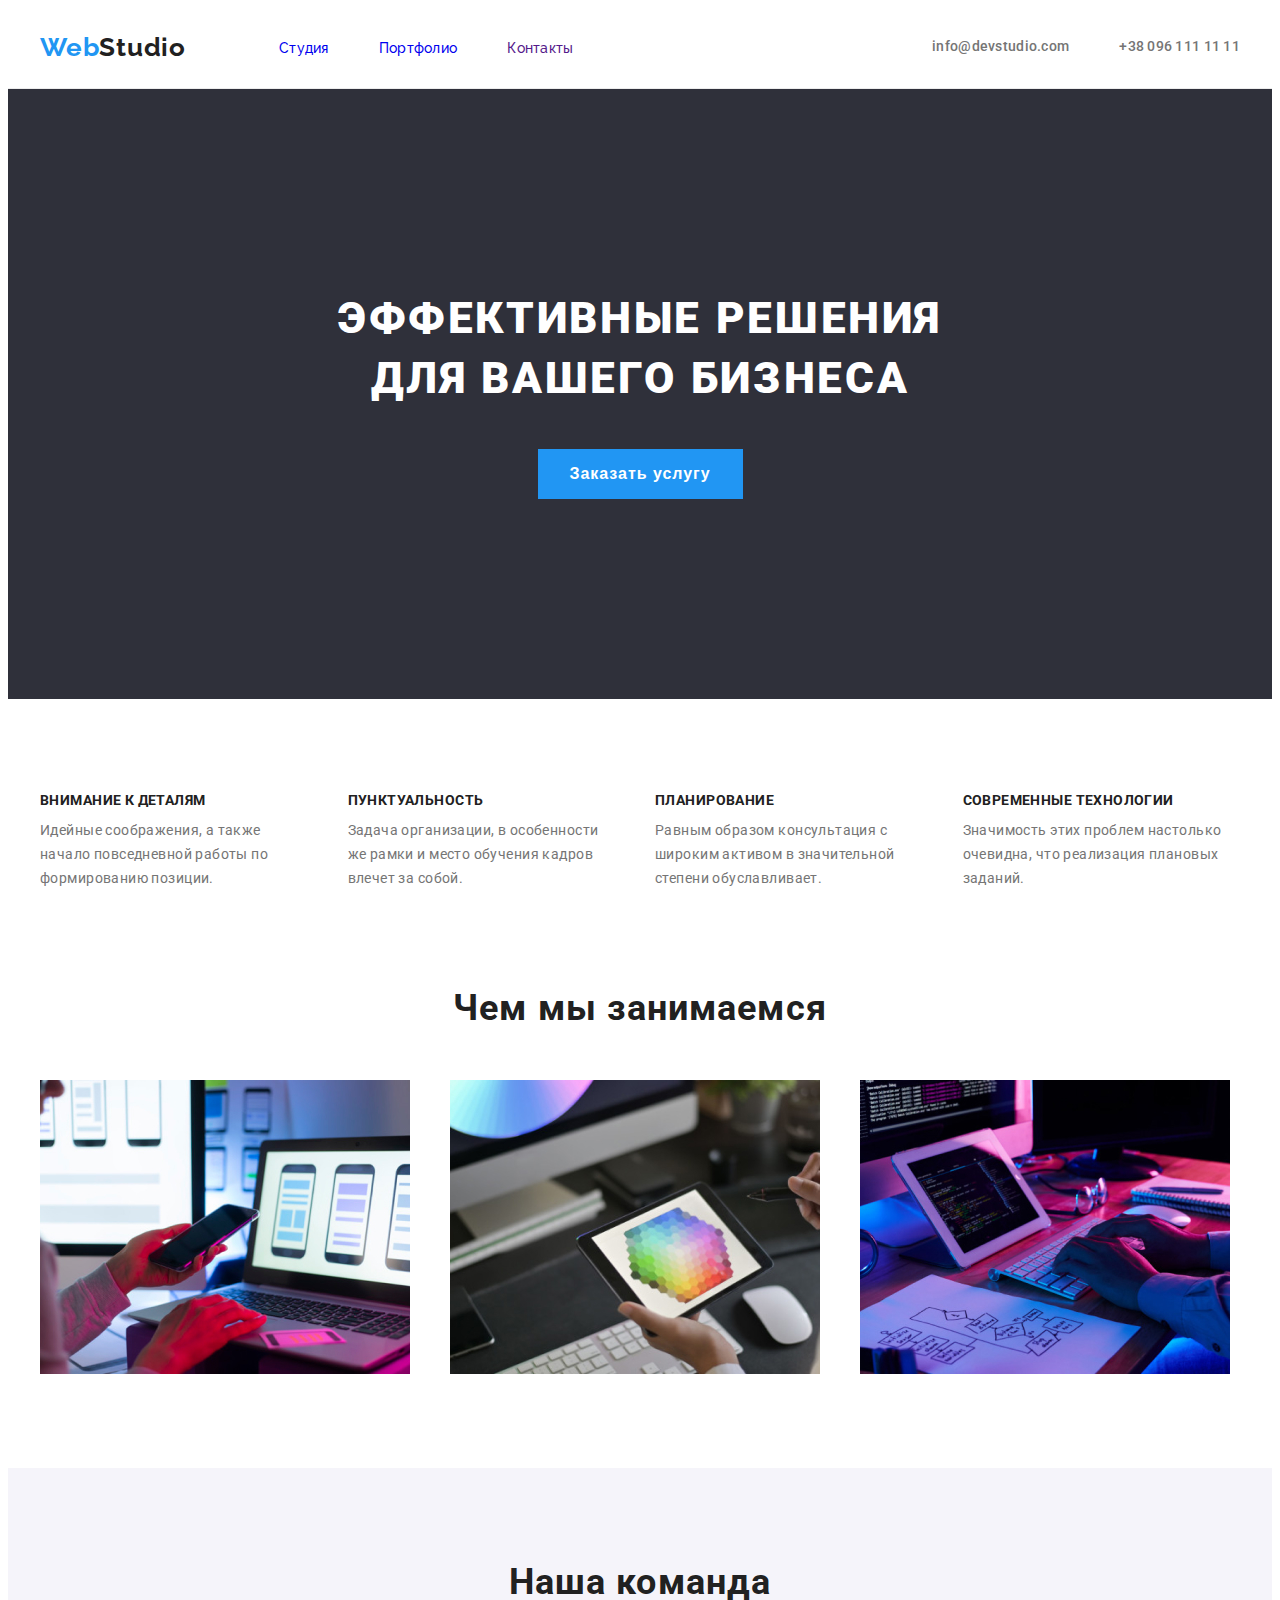
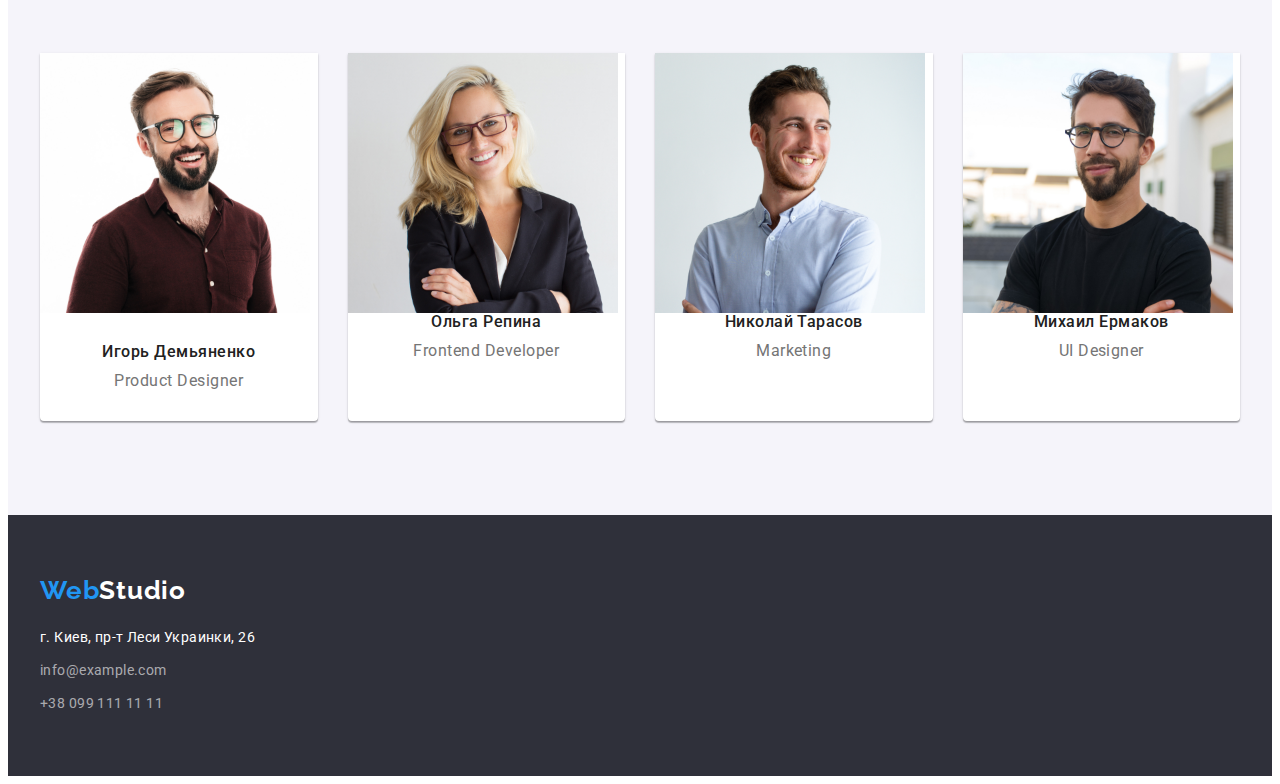
==== index.html @ cb1f0fde "finish" ====
<!DOCTYPE html>
<html lang="ru">
  <head>
    <meta charset="UTF-8" />
    <meta http-equiv="X-UA-Compatible" content="IE=edge" />
    <meta name="viewport" content="width=device-width, initial-scale=1.0" />
    <title>Студия</title>
    <link rel="preconnect" href="https://fonts.gstatic.com">
    <link href="https://fonts.googleapis.com/css2?family=Raleway:wght@700&family=Roboto:wght@400;500;700;900&display=swap" rel="stylesheet">
    <link rel="stylesheet" href="https://cdnjs.cloudflare.com/ajax/libs/modern-normalize/1.0.0/modern-normalize.min.css" integrity="sha512-ISS7cAi1PEhQ8jnbJpJZMd29NlhNj4AWYyLOSp2CE/CsHxTCu+r+t0D2yoJudVrd0/8fTVPUVDzY5Tvli75u/g==" crossorigin="anonymous" />
    <link rel="stylesheet" href="./css/styles.css">
  </head>

  <body>
    <header class="header ">
        <div class="container">
            <nav class="navigation">
                <a class="logo link" href="" lang="en">Web<span class="logo-dark">Studio</span></a>
                <ul class="navigation-list list">
                    <li class="navigation-item">
                        <a class="navigation-link link" href="./index.html">Студия</a>
                    </li>
                    <li class="navigation-item">
                        <a class="navigation-link link" href="./portfolio.html">Портфолио</a>
                    </li>
                    <li class="navigation-item">
                        <a class="navigation-link link" href="">Контакты</a>
                    </li>
                </ul>
            </nav>
            <a class="mail-link link" href="mailto:info@devstudio.com" lang="en">info@devstudio.com</a>
            <a class="tel-link link" href="tel:+380961111111">+38 096 111 11 11</a>
        </div>
    </header>

    <main>
        <!--HERO-->
        <section class="hero">
            <div class="container">
                <h1 class="hero-title">ЭФФЕКТИВНЫЕ РЕШЕНИЯ ДЛЯ ВАШЕГО БИЗНЕСА</h1>
                <button class="mdl-button" type="button">Заказать услугу</button>
            </div>
        </section>
        <!--ADVANTAGES-->
        <section class="advantages">
            <div class="container">
                <h2 class="visually-hidden">Наши преимущества</h2>
                <ul class="advantages-list list">
                    <li class="advantages-list-item">
                        <h3 class="advantages-title">Внимание к деталям</h3>
                        <p class="advantages-text">Идейные соображения, а также начало повседневной работы по формированию позиции.</p>
                    </li>
                    <li class="advantages-list-item">
                        <h3 class="advantages-title">Пунктуальность</h3>
                        <p class="advantages-text">Задача организации, в особенности же рамки и место обучения кадров влечет за собой.</p>
                    </li>
                    <li class="advantages-list-item">
                        <h3 class="advantages-title">Планирование</h3>
                        <p class="advantages-text">Равным образом консультация с широким активом в значительной степени обуславливает.</p>
                    </li>
                    <li class="advantages-list-item">
                        <h3 class="advantages-title">Современные технологии</h3>
                        <p class="advantages-text">Значимость этих проблем настолько очевидна, что реализация плановых заданий.</p>
                    </li>
                </ul>
            </div>
        </section>
        <!--ABOUT-->
        <section class="about">
            <div class="container">
                <h2 class="title">Чем мы занимаемся</h2>
                <ul class="about-list list">
                    <li class="about-list-item">
                        <img class="about-list-img" src="./images/About/about-img-1.jpg" alt="разработчик печатает код по блок-схеме" width="370" height="294"></li>
                    <li class="about-list-item">
                        <img class="about-list-img" src="./images/About/about-img-2.jpg" alt="разработчик продумывает интерфейс под мобильные устройства" width="370" height="294"></li>
                    <li class="about-list-item">
                        <img class="about-list-img" src="./images/About/about-img-3.jpg" alt="разработчик выбирает цветовую гамму на графическом планшете" width="370" height="294"></li>
                </ul>
            </div>
        </section>
        <!--TEAM-->
        <section class="team">
            <div class="container">
                <h2 class="title">Наша команда</h2>
                <ul class="team-list list">
                    <li class="team-list-item">
                        <img class="team-list-img" src="./images/Team/team-img-1.jpg" alt="Мужчина улыбается" width="270" height="260">
                        <div class="team-list-container">
                            <h3 class="team-list-title">Игорь Демьяненко</h3>
                            <p class="team-list-text" lang="en">Product Designer</p>
                        </div>
                    </li>
                    <li class="team-list-item">
                        <img class="team-list-img" src="./images/Team/team-img-2.jpg" alt="Женщина улыбается" width="270" height="260">
                        <h3 class="team-list-title">Ольга Репина</h3>
                        <p class="team-list-text" lang="en">Frontend Developer</p>
                    </li>
                    <li class="team-list-item">
                        <img class="team-list-img" src="./images/Team/team-img-3.jpg" alt="Мужчина улыбается" width="270" height="260">
                        <h3 class="team-list-title">Николай Тарасов</h3>
                        <p class="team-list-text" lang="en">Marketing</p>
                    </li>
                    <li class="team-list-item">
                        <img class="team-list-img" src="./images/Team/team-img-4.jpg" alt="Мужчина улыбается" width="270" height="260">
                        <h3 class="team-list-title">Михаил Ермаков</h3>
                        <p class="team-list-text" lang="en">UI Designer</p>
                    </li>
                </ul>
            </div>
        </section>
    </main>

    <footer class="footer">
        <div class="container">
            <a class="logo link" href="" lang="en">Web<span class="logo-light">Studio</span></a>
            <address class="address">
                <ul class="footer-list list">
                    <li class="footer-list-item">
                        <a class="footer-address-link link" href="https://goo.gl/maps/xJWcs8123eFVmAcb9" target="_blank" rel="noopener noreferrer">г. Киев, пр-т Леси Украинки, 26</a></li>
                    <li class="footer-list-item">
                        <a class="footer-mail-link link" href="mailto:info@example.com" lang="en">info@example.com</a></li>
                    <li class="footer-list-item">
                        <a class="footer-tel-link link" href="tel:+380991111111">+38 099 111 11 11</a></li>
                </ul>
            </address>
        </div>
    </footer>
  </body>
</html>
---- css/styles.css ----
:root {
    --main-font: 'Roboto', sans-serif;
    --secondary-font: 'Raleway', sans-serif;
    --accent-color: #2196F3;
}

body {
    font-family: var(--main-font);
    color: #212121
}

h1,
h2,
h3,
h4,
h5,
h6,
p {
    margin: 0;
}

ul,
ol {
    margin: 0;
    padding: 0;
}

img {
    display: block;
}

.visually-hidden {
    position: absolute !important;
    clip: rect(1px 1px 1px 1px); /* IE6, IE7 */
    clip: rect(1px, 1px, 1px, 1px);
    padding: 0 !important;
    border: 0 !important;
    height: 1px !important;
    width: 1px !important;
    overflow: hidden;
  }

.link {
    text-decoration: none;
}

.list {
    list-style: none;
}

.address {
    font-style: normal;
    margin-top: 20px;
}

.title {
    font-style: normal;
    font-weight: 700;
    font-size: 36px;
    line-height: 1.16;
    text-align: center;
    letter-spacing: 0.03em;
}

.logo {
    font-family: var(--secondary-font);
    font-style: normal;
    font-weight: bold;
    font-size: 26px;
    line-height: 1.19;
    letter-spacing: 0.03em;
    color: #2196F3;
    margin-right: 93px;
}

.container {
    width: 1200px;
    margin: 0 auto;
    padding-left: 15px;
    padding-right: 15px;
}

/* =================== HEADER =================== */

.header {
    padding-top: 24px;
    padding-bottom: 25px;
    border-bottom: 1px solid #ECECEC;
}

.header .container {
    display: flex;
    align-items: center;
}

.navigation {
    display: flex;
    align-items: center;
}

.navigation-list {
    display: flex;
    align-items: center;
}

.logo-dark {
    color: #212121;
}

.navigation-item:not(:last-child) {
    margin-right: 50px;
}

.navigation-link {
    font-family: var(--secondary-font);
    font-weight: 500;
    font-size: 14px;
    line-height: 1.14;
    letter-spacing: 0.02em;
}

.navigation-link:hover,
.navigation-link:focus{
    color: var(--accent-color);
}

.mail-link {
    font-weight: 500;
    font-size: 14px;
    line-height: 1.14;
    letter-spacing: 0.02em;
    color: #757575;
    margin-left: auto;
    margin-right: 50px;
}

.mail-link:hover,
.mail-link:focus {
    color: var(--accent-color);
}

.tel-link {
    font-weight: 500;
    font-size: 14px;
    line-height: 1.14;
    letter-spacing: 0.02em;
    color: #757575;
}

.tel-link:hover,
.tel-link:focus {
    color: var(--accent-color);
}

/* =================== END HEADER =================== */

/* =================== HERO =================== */

.hero {
    background: #2F303A;
    padding-top: 200px;
    padding-bottom: 200px;
}

.hero-title {
    font-style: normal;
    font-weight: 900;
    font-size: 44px;
    line-height: 1.36;
    text-align: center;
    letter-spacing: 0.06em;
    text-transform: uppercase;
    color: #FFFFFF;
    flex-wrap: wrap;
    width: 696px;
    height: 120px;
    margin: 0 auto;
    margin-bottom: 40px;
}

.mdl-button {
    font-style: normal;
    font-weight: bold;
    font-size: 16px;
    line-height: 1.87;
    display: flex;
    align-items: center;
    text-align: center;
    letter-spacing: 0.06em;
    background-color: #2196F3;
    color: #FFFFFF;
    cursor: pointer;
    height: 50px;
    padding-top: 10px;
    padding-bottom: 10px;
    padding-left: 32px;
    padding-right: 32px;
    margin: 0 auto;
    border: none;
}

/* =================== END HERO =================== */

/* =================== ADVANTAGES =================== */

.advantages {
    padding-top: 94px;
    padding-bottom: 47px;
}

.advantages-list {
    display: flex;
    align-items: center;
    margin-left: -30px;
}

.advantages-list-item {
    margin-left: 30px;
    flex-basis: calc(100% / 3 - 30px);
}

.advantages-title {
    font-style: normal;
    font-weight: 700;
    font-size: 14px;
    line-height: 1.14;
    letter-spacing: 0.03em;
    text-transform: uppercase;
    width: 270px;
    height: 16px;
    margin-bottom: 10px;
}

.advantages-text {
    font-size: 14px;
    line-height: 1.71;
    letter-spacing: 0.03em;
    color: #757575;
    width: 270px;
    height: 75px;   
}



/* =================== ABOUT =================== */

.about {
    padding-top: 47px;
    padding-bottom: 94px;
}

.about-list {
    display: flex;
    align-items: center;
    margin-top: 50px;
    margin-left: -30px;
}

.about-list-item {
    margin-left: 30px;
    flex-basis: calc(100% / 3 - 30px);
}

/* =================== END ABOUT =================== */

/* =================== TEAM =================== */

.team {
    background: #F5F4FA;
    padding-top: 94px;
    padding-bottom: 94px;
}

.team-list {
    margin-top: 50px;
    display: flex;
    align-items: center;
    margin-left: -30px;
}

.team-list-container {
    padding-top: 30px;
    padding-bottom: 30px;
}

.team-list-item {
    width: 270px;
    height: 368px;
    background: #FFFFFF;
    /* material shadow v1 */
    box-shadow: 0px 1px 3px rgba(0, 0, 0, 0.12), 0px 1px 1px rgba(0, 0, 0, 0.14), 0px 2px 1px rgba(0, 0, 0, 0.2);
    border-radius: 0px 0px 4px 4px;
    margin-left: 30px;
    flex-basis: calc(100% / 4 - 30px);
}

.team-list-title {
    font-style: normal;
    font-weight: 500;
    font-size: 16px;
    line-height: 1.18;
    text-align: center;
    letter-spacing: 0.03em;
    margin-bottom: 10px;
     
}

.team-list-text {
    font-style: normal;
    font-weight: 400;
    font-size: 16px;
    line-height: 1.18;
    text-align: center;
    letter-spacing: 0.03em;
    color: #757575;
}

/* =================== END TEAM =================== */

/* =================== FOOTER =================== */

.footer {
    background: #2F303A;
    padding-top: 60px;
    padding-bottom: 60px;
}

.logo-light {
    color: #FFFFFF;
}

.footer-list-item:not(:last-child) {
    margin-bottom: 9px;
}

.footer-address-link {
    font-style: normal;
    font-weight: 400;
    font-size: 14px;
    line-height: 1.71;
    letter-spacing: 0.03em;
    color: #FFFFFF;
}

.footer-mail-link {
    font-style: normal;
    font-weight: 400;
    font-size: 14px;
    line-height: 1.71;
    letter-spacing: 0.03em;
    color: rgba(255, 255, 255, 0.6);
}

.footer-tel-link {
    font-style: normal;
    font-weight: 400;
    font-size: 14px;
    line-height: 1.71;
    letter-spacing: 0.03em;
    color: rgba(255, 255, 255, 0.6);
}
/* =================== END FOOTER ===================*/

/* =================== CARDS SORTING =================== */
.sort-button {
    font-style: normal;
    font-weight: 500;
    font-size: 16px;
    line-height: 1.62;
    text-align: center;
    letter-spacing: 0.03em;
    cursor: pointer;
    padding-top: 6px;
    padding-bottom: 6px;
    padding-right: 22px;
    padding-left: 22px;
    background: #F5F4FA;
    border-radius: 4px;
    border: none;
}

.cards-sorting {
    padding-top: 180px;
    padding-bottom: 25px;
}

.cards-sorting-list-item {
    margin-left: 8px;
}

.cards-sorting-list {
    display: flex;
    align-items: center;
    margin-left: -8px;
    justify-content: center;
}

.sort-button:hover,
.sort-button:focus {
    background-color: var(--accent-color);
    color: #FFFFFF;
}
/* =================== END CARD SORTING =================== */

/* =================== CARDS =================== */

.cards {
    padding-top: 25px;
    padding-bottom: 94px;
}

.cards-list {
    display: flex;
    align-items: center;
    flex-wrap: wrap;
    margin-top: -30px;
    margin-left: -30px;
}

.cards-list-container {
    padding-bottom: 20px;
    padding-right: 24px;
    padding-left: 24px;
    padding-top: 20px;
}

.cards-list-title {
    font-style: normal;
    font-weight: 700;
    font-size: 18px;
    line-height: 2;
    letter-spacing: 0.06em;
    color: #212121;
    margin-bottom: 4px;
}

.cards-list-text {
    font-style: normal;
    font-weight: 400;
    font-size: 16px;
    line-height: 1.87;
    letter-spacing: 0.03em;
    color: #757575;
}

.cards-list-item {
    width: 370px;
    height: 404px;
    left: 215px;
    top: 262px;
    background: #FFFFFF;
    border: 1px solid #EEEEEE;
    box-sizing: border-box;
    margin-left: 30px;
    margin-top: 30px;
    flex-basis: calc(100% / 9 - 30px);
}

/* =================== END CARDS =================== */
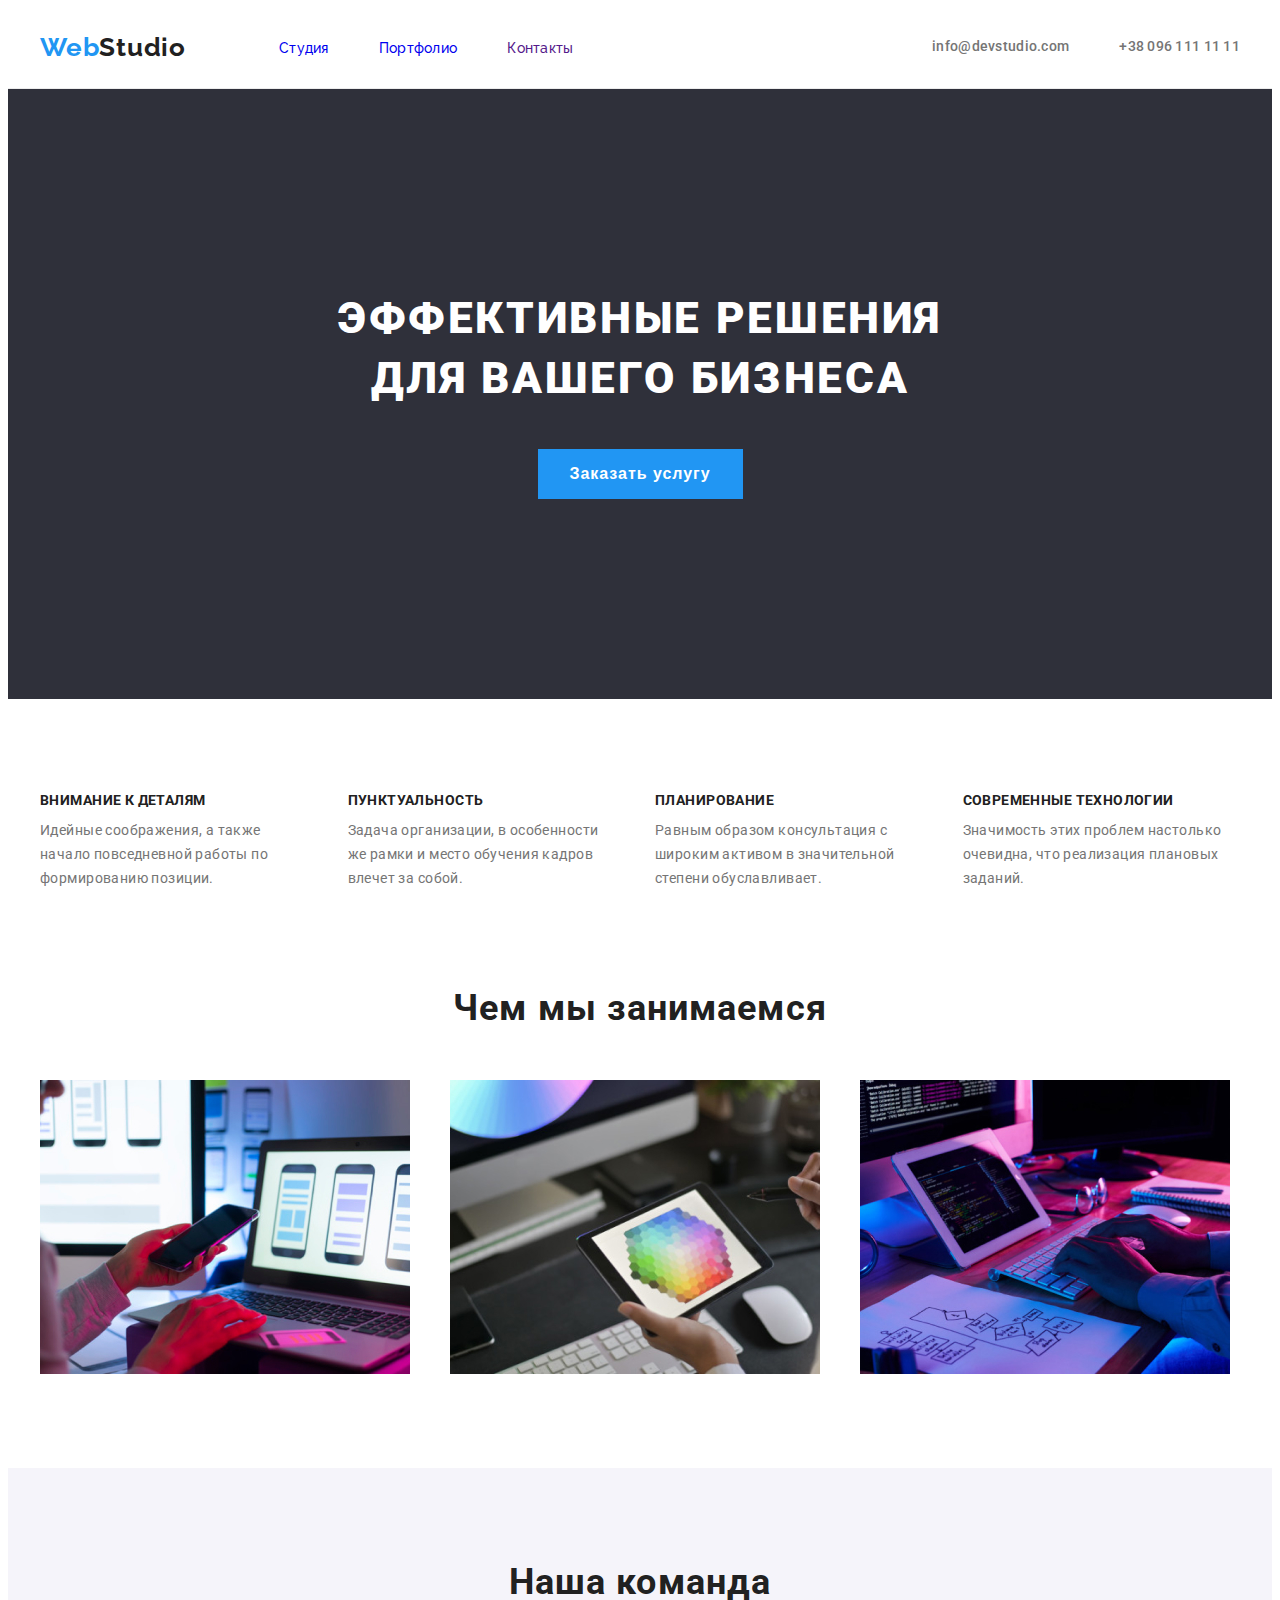
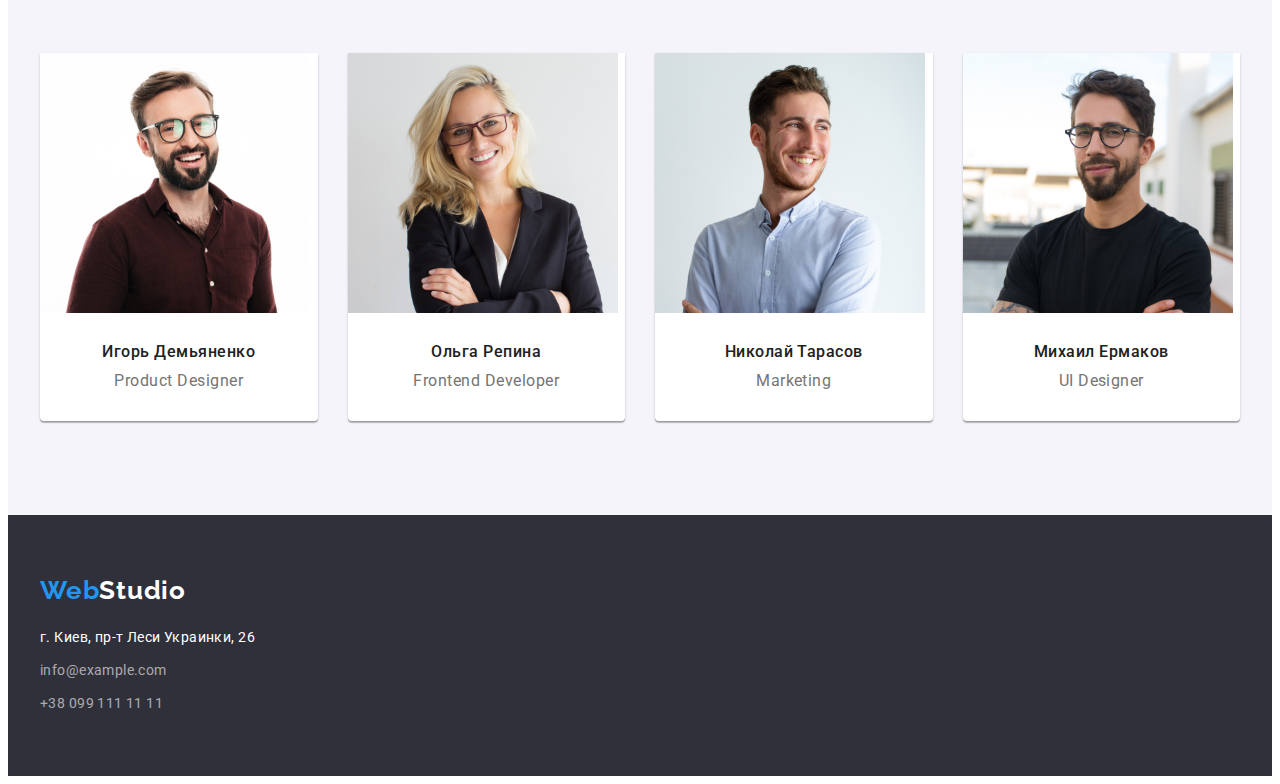
==== commit 362508eb: "Update index.html" ====
--- a/index.html
+++ b/index.html
@@ -93,18 +93,24 @@
                     </li>
                     <li class="team-list-item">
                         <img class="team-list-img" src="./images/Team/team-img-2.jpg" alt="Женщина улыбается" width="270" height="260">
-                        <h3 class="team-list-title">Ольга Репина</h3>
-                        <p class="team-list-text" lang="en">Frontend Developer</p>
+                        <div class="team-list-container">
+                            <h3 class="team-list-title">Ольга Репина</h3>
+                            <p class="team-list-text" lang="en">Frontend Developer</p>
+                        </div>
                     </li>
                     <li class="team-list-item">
                         <img class="team-list-img" src="./images/Team/team-img-3.jpg" alt="Мужчина улыбается" width="270" height="260">
-                        <h3 class="team-list-title">Николай Тарасов</h3>
-                        <p class="team-list-text" lang="en">Marketing</p>
+                        <div class="team-list-container">
+                            <h3 class="team-list-title">Николай Тарасов</h3>
+                            <p class="team-list-text" lang="en">Marketing</p>
+                        </div>
                     </li>
                     <li class="team-list-item">
                         <img class="team-list-img" src="./images/Team/team-img-4.jpg" alt="Мужчина улыбается" width="270" height="260">
-                        <h3 class="team-list-title">Михаил Ермаков</h3>
-                        <p class="team-list-text" lang="en">UI Designer</p>
+                        <div class="team-list-container">
+                            <h3 class="team-list-title">Михаил Ермаков</h3>
+                            <p class="team-list-text" lang="en">UI Designer</p>
+                        </div>
                     </li>
                 </ul>
             </div>
